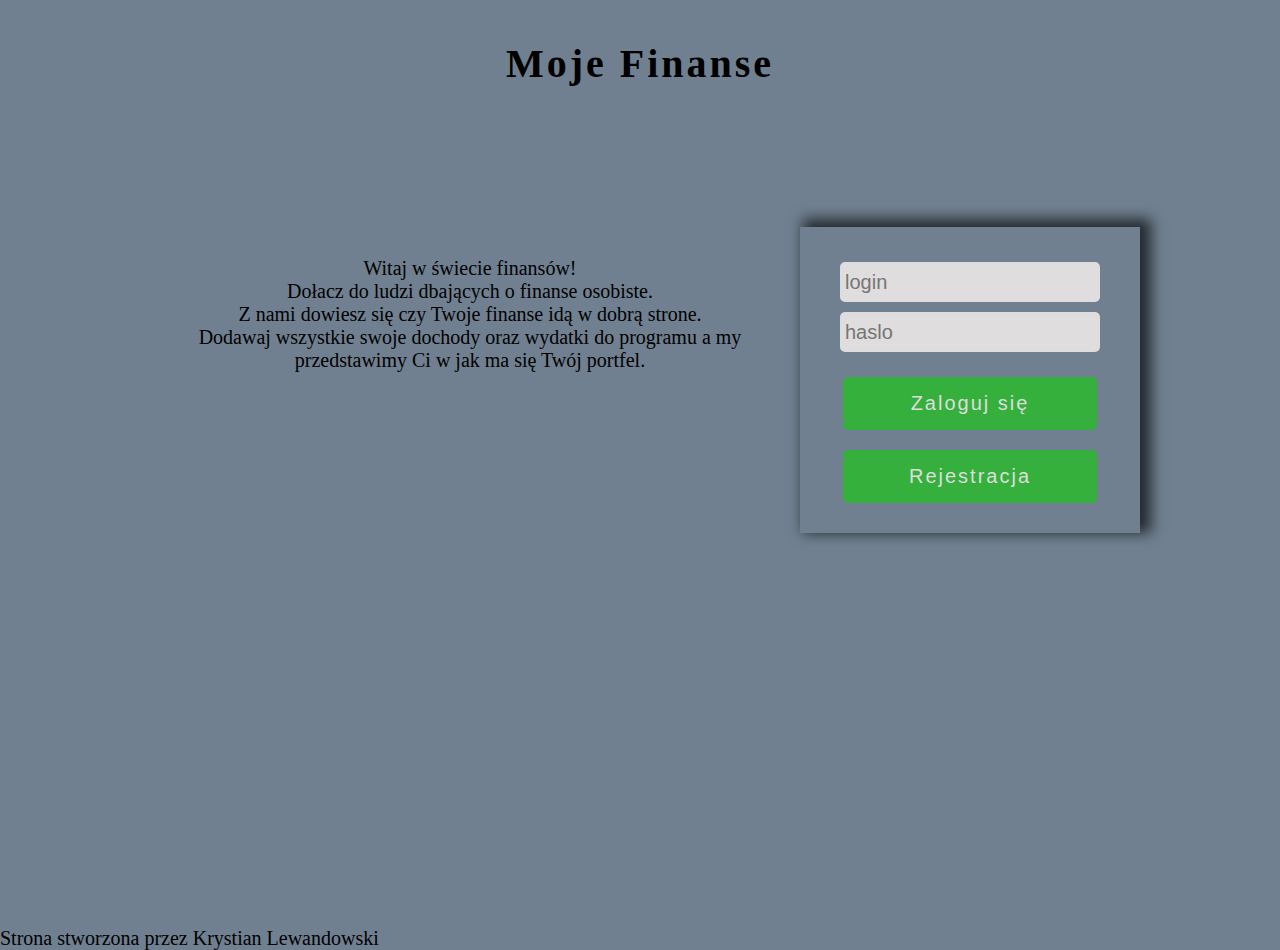
==== index.html @ 6cd0f463 "add logg layout" ====
<!DOCTYPE html>
<html lang="en">
<head>
    <meta charset="UTF-8">
    <meta name="viewport" content="width=device-width, initial-scale=1.0">
    <meta http-equiv="X-UA-Compatible" content="IE=7">
    <title>Moje Finanse</title>
    <link rel="stylesheet" href="css/style.css" type="text/css">
</head>
<body>
  <header>
      <div class = "logo">
            Moje Finanse
      </div>
  </header>
  <main>
      <div id = "content">
        Witaj w świecie finansów! <br/> 
        Dołacz do ludzi dbających o finanse osobiste. <br/>
        Z nami dowiesz się czy Twoje finanse idą w dobrą strone. <br/> 
        Dodawaj wszystkie swoje dochody oraz wydatki do programu a my przedstawimy Ci w jak ma się Twój portfel. <br/>
      </div>
      <div id ="logging">
        <from>
            
            <input type="text" placeholder="login" onfocus="this.placeholder=''" onblur="this.placeholder='login'">
            <input type="password" placeholder="haslo" onfocus="this.placeholder=''" onblur="this.placeholder='haslo'">
            <input type="submit" value="Zaloguj się">
            <input type="submit" value="Rejestracja">
        </from>
    
      <div style="clear:both"></div>
  </main>
  <footer>
      <div id="foot">
            Strona stworzona przez Krystian Lewandowski
      </div>
  </footer>
</body>
</html>
---- css/style.css ----
body 
{
    width: auto;
    background-color: slategrey;
    margin: 0px;
    font-size: 20px;
    background-image: url('img/tlo.png');

}
.logo
{
    font-size: 40px;
    font-weight: 700;
    letter-spacing: 3px;
    margin-left: auto;
    margin-right: auto;
    text-align: center;
    padding: 40px 0;

}
main
{
    width: 1000px;
    margin-left: auto;
    margin-right: auto;
    min-height: 700px;
    margin-top: 100px;
}
#content
{
    float: left;
    width: 600px;
    padding: 30px;
    text-align: center;
}
#logging
{
    float: left;
    padding: 30px;
    text-align: center;
    width: 280px;
    -webkit-box-shadow: 7px -4px 13px 4px rgba(0,0,0,0.68);
    -moz-box-shadow: 7px -4px 13px 4px rgba(0,0,0,0.68);
    box-shadow: 7px -4px 13px 4px rgba(0,0,0,0.68);
}
input[type=text],
input[type=password]
{
    margin-top: 5px;
    margin-bottom: 5px;
    padding: 3px;
    width: 250px;
    background-color: rgb(223, 221, 221);
    color: #666;
    border: 2px solid #ddd;
    border-radius: 5px;
    height: 30px;
    font-size: 20px;
    outline: none;
}
input[type=text]:focus,
input[type=password]:focus
{
    -webkit-box-shadow: 1px 1px 12px 3px rgba(0,0,0,0.75);
    -moz-box-shadow: 1px 1px 12px 3px rgba(0,0,0,0.75);
    box-shadow: 1px 1px 12px 3px rgba(0,0,0,0.75);
}
input[type=submit]
{
    margin-top: 20px;
    width: 254px;
    font-size: 20px;
    background-color: #36b03c;
    color: #ddd;
    padding: 15px 10px;
    border: none;
    border-radius: 5px;
    cursor: pointer;
    letter-spacing: 2px;
    outline: none;
}
input[type=submit]:hover
{
    background-color: #37b93d;
}
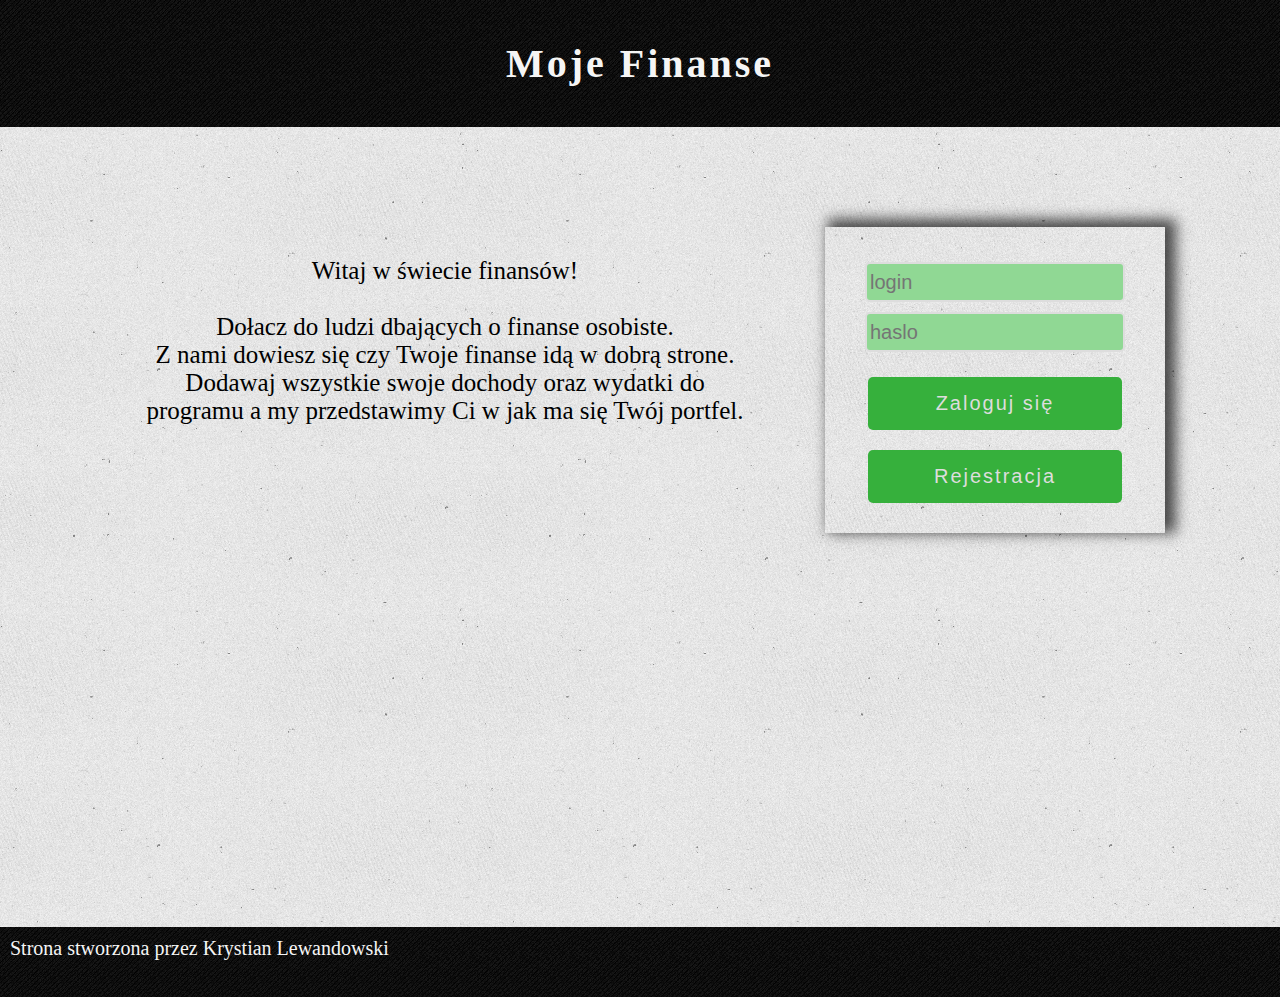
==== commit 3c3dee5e: "make first layout" ====
--- a/index.html
+++ b/index.html
@@ -5,8 +5,26 @@
     <meta name="viewport" content="width=device-width, initial-scale=1.0">
     <meta http-equiv="X-UA-Compatible" content="IE=7">
     <title>Moje Finanse</title>
-    <link rel="stylesheet" href="css/style.css" type="text/css">
+    <link rel="stylesheet" href="css/style.css">
+         <style>
+            body 
+            {
+                background-image: url('img/tlo.jpg');
+                margin: 0px;
+                font-size: 25px;
+
+            }
+            header
+            {
+                background-image: url('img/dark.png');
+            }
+            footer{
+                background-image: url('img/dark.png');
+            }
+        </style>
+
 </head>
+
 <body>
   <header>
       <div class = "logo">
@@ -14,22 +32,26 @@
       </div>
   </header>
   <main>
-      <div id = "content">
-        Witaj w świecie finansów! <br/> 
-        Dołacz do ludzi dbających o finanse osobiste. <br/>
-        Z nami dowiesz się czy Twoje finanse idą w dobrą strone. <br/> 
-        Dodawaj wszystkie swoje dochody oraz wydatki do programu a my przedstawimy Ci w jak ma się Twój portfel. <br/>
-      </div>
-      <div id ="logging">
-        <from>
-            
-            <input type="text" placeholder="login" onfocus="this.placeholder=''" onblur="this.placeholder='login'">
-            <input type="password" placeholder="haslo" onfocus="this.placeholder=''" onblur="this.placeholder='haslo'">
-            <input type="submit" value="Zaloguj się">
-            <input type="submit" value="Rejestracja">
-        </from>
-    
-      <div style="clear:both"></div>
+        <section>
+            <div id = "content">
+                Witaj w świecie finansów! <br/> <br/>
+                Dołacz do ludzi dbających o finanse osobiste. <br/>
+                Z nami dowiesz się czy Twoje finanse idą w dobrą strone. <br/> 
+                Dodawaj wszystkie swoje dochody oraz wydatki do programu a my przedstawimy Ci w jak ma się Twój portfel. <br/>
+            </div>
+        </section>
+        <section>
+            <div id ="logging">
+                <from>
+                    <input type="text" placeholder="login" onfocus="this.placeholder=''" onblur="this.placeholder='login'">
+                    <input type="password" placeholder="haslo" onfocus="this.placeholder=''" onblur="this.placeholder='haslo'">
+                    <input type="submit" value="Zaloguj się">
+                    <input type="submit" value="Rejestracja">
+                 </from>
+        
+            <div style="clear:both"></div>
+        </section>
+      
   </main>
   <footer>
       <div id="foot">
--- a/css/style.css
+++ b/css/style.css
@@ -1,14 +1,4 @@
-body 
-{
-    width: auto;
-    background-color: slategrey;
-    margin: 0px;
-    font-size: 20px;
-    background-image: url('img/tlo.png');
-
-}
-.logo
-{
+.logo{
     font-size: 40px;
     font-weight: 700;
     letter-spacing: 3px;
@@ -16,11 +6,11 @@
     margin-right: auto;
     text-align: center;
     padding: 40px 0;
-
+    color: whitesmoke;
 }
 main
 {
-    width: 1000px;
+    width: 1050px;
     margin-left: auto;
     margin-right: auto;
     min-height: 700px;
@@ -32,6 +22,7 @@
     width: 600px;
     padding: 30px;
     text-align: center;
+    margin-right: 50px;
 }
 #logging
 {
@@ -43,6 +34,13 @@
     -moz-box-shadow: 7px -4px 13px 4px rgba(0,0,0,0.68);
     box-shadow: 7px -4px 13px 4px rgba(0,0,0,0.68);
 }
+#foot
+{
+    padding: 10px 10px;
+    min-height: 50px;
+    color: whitesmoke;
+    font-size: 20px;
+}
 input[type=text],
 input[type=password]
 {
@@ -50,8 +48,8 @@
     margin-bottom: 5px;
     padding: 3px;
     width: 250px;
-    background-color: rgb(223, 221, 221);
-    color: #666;
+    background-color: #90d894;
+    color: rgb(95, 95, 95);
     border: 2px solid #ddd;
     border-radius: 5px;
     height: 30px;
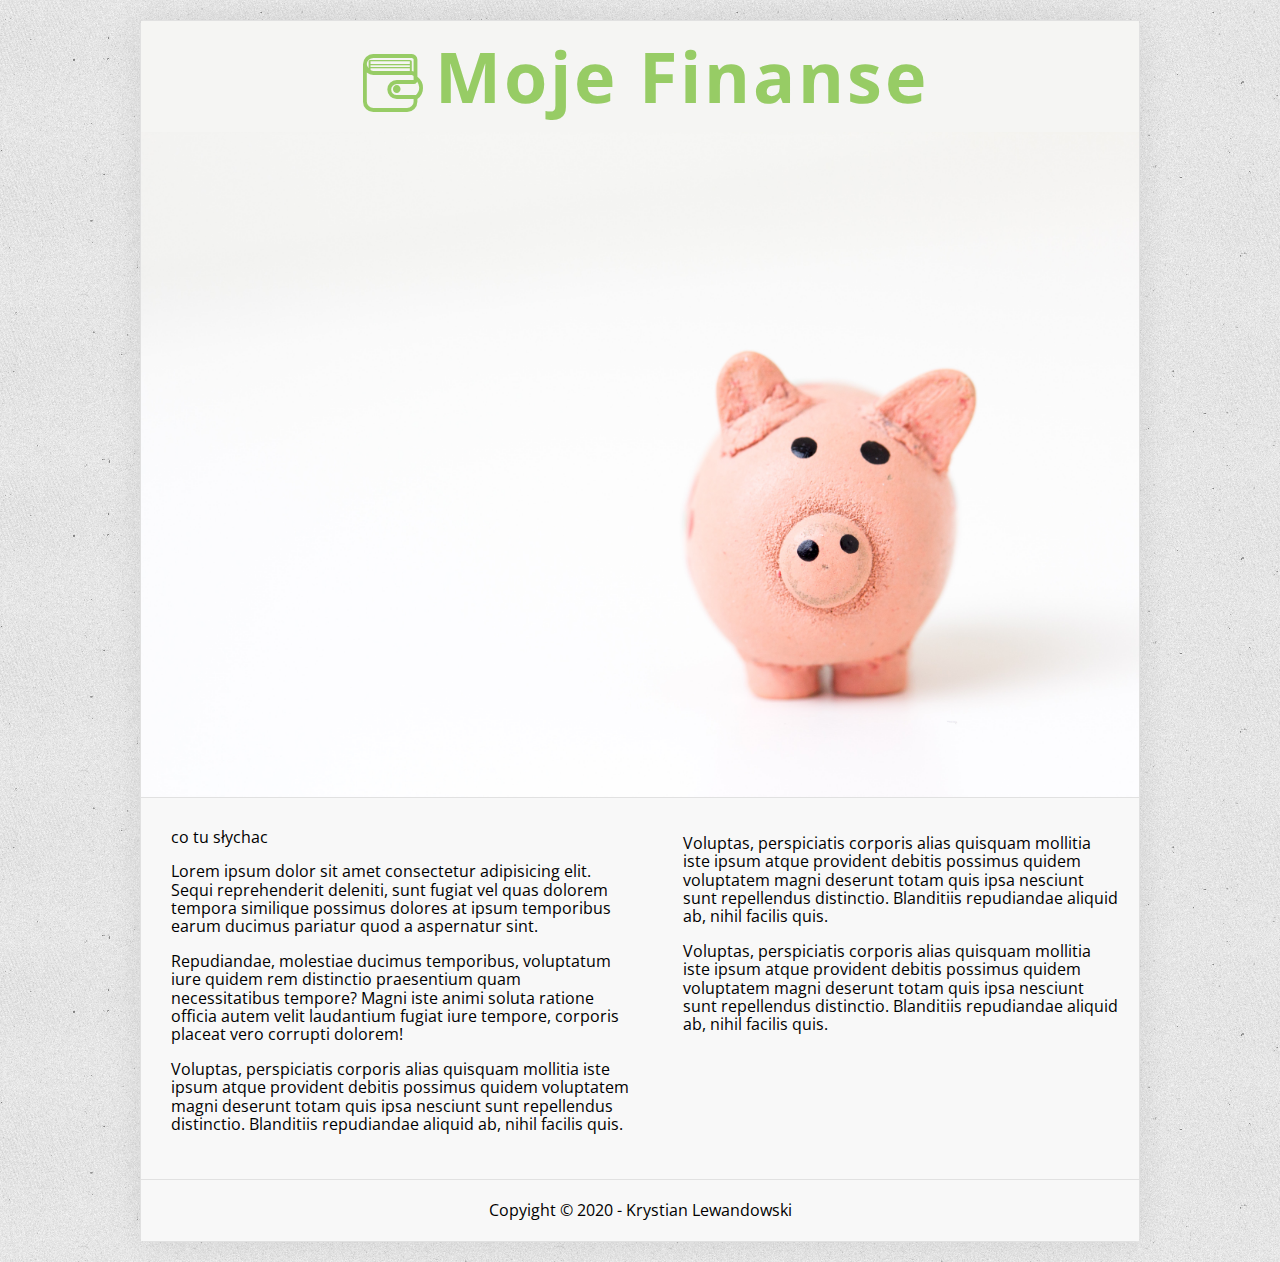
==== commit 38e2ba97: "make layout" ====
--- a/index.html
+++ b/index.html
@@ -3,60 +3,62 @@
 <head>
     <meta charset="UTF-8">
     <meta name="viewport" content="width=device-width, initial-scale=1.0">
-    <meta http-equiv="X-UA-Compatible" content="IE=7">
     <title>Moje Finanse</title>
+    <!-- Styles -->
+    <link rel="stylesheet" href="css/normalize.css">
     <link rel="stylesheet" href="css/style.css">
-         <style>
-            body 
-            {
-                background-image: url('img/tlo.jpg');
-                margin: 0px;
-                font-size: 25px;
+    <link rel="stylesheet" href="css/fontello.css">
+    <!--Fonts-->
+    <link href="https://fonts.googleapis.com/css2?family=Open+Sans:ital,wght@0,400;0,700;1,400;1,700&display=swap" rel="stylesheet">
+    <style>
+        body
+        {
+            background-image: url(img/tlo.jpg);
+        }
+        header{
+            background-color: rgb(245, 245, 243);
+        }
+        
+    </style>
+</head>
+<body>
+    <div class="container">
+        <header>
+            <section class="brand">
+                <a href="index.html"><div class="logo_fontello_wallet"> <i class="icon-wallet"></i></div></a>
+                <a href="index.html"><div class="logo_name">Moje Finanse</div></a>
+            </section>
+        </header>
+        <section class="slider">
+            <img src="img/pig.jpg" alt="swinka"/>
+        </section>
+        <main>
+            <article>
+               
+                co tu słychac
+                <p>Lorem ipsum dolor sit amet consectetur adipisicing elit. Sequi reprehenderit deleniti, 
+                    sunt fugiat vel quas dolorem tempora similique possimus dolores at ipsum temporibus 
+                    earum ducimus pariatur quod a aspernatur sint.</p>
+                <p>Repudiandae, molestiae ducimus temporibus, voluptatum iure quidem rem distinctio praesentium 
+                    quam necessitatibus tempore? Magni iste animi soluta ratione officia autem velit laudantium 
+                    fugiat iure tempore, corporis placeat vero corrupti dolorem!</p>
+                <p>Voluptas, perspiciatis corporis alias quisquam mollitia iste ipsum atque provident 
+                    debitis possimus quidem voluptatem magni deserunt totam quis ipsa nesciunt sunt repellendus 
+                    distinctio. Blanditiis repudiandae aliquid ab, nihil facilis quis.</p>
+            </article>
+            <aside>
+                <section class="logg_panel"><p>Voluptas, perspiciatis corporis alias quisquam mollitia iste ipsum atque provident 
+                    debitis possimus quidem voluptatem magni deserunt totam quis ipsa nesciunt sunt repellendus 
+                    distinctio. Blanditiis repudiandae aliquid ab, nihil facilis quis.</p></section>
+                <section class="register_panel"><p>Voluptas, perspiciatis corporis alias quisquam mollitia iste ipsum atque provident 
+                    debitis possimus quidem voluptatem magni deserunt totam quis ipsa nesciunt sunt repellendus 
+                    distinctio. Blanditiis repudiandae aliquid ab, nihil facilis quis.</p></section>
+            </aside>
+        </main>
 
-            }
-            header
-            {
-                background-image: url('img/dark.png');
-            }
-            footer{
-                background-image: url('img/dark.png');
-            }
-        </style>
-
-</head>
-
-<body>
-  <header>
-      <div class = "logo">
-            Moje Finanse
-      </div>
-  </header>
-  <main>
-        <section>
-            <div id = "content">
-                Witaj w świecie finansów! <br/> <br/>
-                Dołacz do ludzi dbających o finanse osobiste. <br/>
-                Z nami dowiesz się czy Twoje finanse idą w dobrą strone. <br/> 
-                Dodawaj wszystkie swoje dochody oraz wydatki do programu a my przedstawimy Ci w jak ma się Twój portfel. <br/>
-            </div>
-        </section>
-        <section>
-            <div id ="logging">
-                <from>
-                    <input type="text" placeholder="login" onfocus="this.placeholder=''" onblur="this.placeholder='login'">
-                    <input type="password" placeholder="haslo" onfocus="this.placeholder=''" onblur="this.placeholder='haslo'">
-                    <input type="submit" value="Zaloguj się">
-                    <input type="submit" value="Rejestracja">
-                 </from>
-        
-            <div style="clear:both"></div>
-        </section>
-      
-  </main>
-  <footer>
-      <div id="foot">
-            Strona stworzona przez Krystian Lewandowski
-      </div>
-  </footer>
+        <footer>
+            <p>Copyight &copy; 2020 - Krystian Lewandowski</p> 
+        </footer>
+    </div>  
 </body>
 </html>--- a/css/style.css
+++ b/css/style.css
@@ -1,83 +1,83 @@
-.logo{
-    font-size: 40px;
+*, *:before, *:after{
+    box-sizing: border-box;
+}
+body{
+    margin: 0;
+    font-size: 16px;
+    font-family: 'Open Sans', sans-serif;
+    
+}
+a:link{
+    text-decoration: none;
+}
+img {
+    max-width: 100%;
+    height: auto;
+}
+
+/* Container */
+.container{
+    max-width: 1000px;
+    margin-left: auto;
+    margin-right: auto;
+    margin-top: 20px;
+    margin-bottom: 20px;
+    border: 1px solid #e1e1e1;
+    border-radius: 5px;
+    box-shadow: 0 0 35px #00000015;
+    background-color: #f8f8f8;
+}
+/* Header */
+header{
+    display: flex;
+    align-items: center;
+    padding: 15px;
+    justify-content: space-between;
+}
+.brand a, 
+.brand img{
+    display: block;
+}
+
+.brand{
+    display: flex;
+    align-items: center;
+    font-size: 70px;
+    margin-right: auto;
+    margin-left: auto;
     font-weight: 700;
     letter-spacing: 3px;
-    margin-left: auto;
-    margin-right: auto;
+}
+.logo_fontello_wallet{
+    color: rgb(151, 204, 101)
+}
+.logo_name{
+    color: rgb(151, 204, 101)
+}
+/* Main */
+.slider img {
+    display: block;
+}
+main {
+    display: flex;
+    justify-content: space-between;
+    border-top: solid 1px #e1e1e1;
+}
+
+/* Article */
+article {
+    padding: 30px;
+}
+
+/* Aside */
+aside {
+    padding: 20px;
+}
+/* Footer */
+footer {
+    background-color: #f8f8f8;
+    border-top: solid 1px #e1e1e1;
     text-align: center;
-    padding: 40px 0;
-    color: whitesmoke;
-}
-main
-{
-    width: 1050px;
-    margin-left: auto;
-    margin-right: auto;
-    min-height: 700px;
-    margin-top: 100px;
-}
-#content
-{
-    float: left;
-    width: 600px;
-    padding: 30px;
-    text-align: center;
-    margin-right: 50px;
-}
-#logging
-{
-    float: left;
-    padding: 30px;
-    text-align: center;
-    width: 280px;
-    -webkit-box-shadow: 7px -4px 13px 4px rgba(0,0,0,0.68);
-    -moz-box-shadow: 7px -4px 13px 4px rgba(0,0,0,0.68);
-    box-shadow: 7px -4px 13px 4px rgba(0,0,0,0.68);
-}
-#foot
-{
-    padding: 10px 10px;
-    min-height: 50px;
-    color: whitesmoke;
-    font-size: 20px;
-}
-input[type=text],
-input[type=password]
-{
-    margin-top: 5px;
-    margin-bottom: 5px;
-    padding: 3px;
-    width: 250px;
-    background-color: #90d894;
-    color: rgb(95, 95, 95);
-    border: 2px solid #ddd;
-    border-radius: 5px;
-    height: 30px;
-    font-size: 20px;
-    outline: none;
-}
-input[type=text]:focus,
-input[type=password]:focus
-{
-    -webkit-box-shadow: 1px 1px 12px 3px rgba(0,0,0,0.75);
-    -moz-box-shadow: 1px 1px 12px 3px rgba(0,0,0,0.75);
-    box-shadow: 1px 1px 12px 3px rgba(0,0,0,0.75);
-}
-input[type=submit]
-{
-    margin-top: 20px;
-    width: 254px;
-    font-size: 20px;
-    background-color: #36b03c;
-    color: #ddd;
-    padding: 15px 10px;
-    border: none;
-    border-radius: 5px;
-    cursor: pointer;
-    letter-spacing: 2px;
-    outline: none;
-}
-input[type=submit]:hover
-{
-    background-color: #37b93d;
+    padding: 5px 10px;
+    margin: 0;
 }--- a/css/fontello.css
+++ b/css/fontello.css
@@ -0,0 +1,58 @@
+@font-face {
+  font-family: 'fontello';
+  src: url('../font/fontello.eot?62167912');
+  src: url('../font/fontello.eot?62167912#iefix') format('embedded-opentype'),
+       url('../font/fontello.woff2?62167912') format('woff2'),
+       url('../font/fontello.woff?62167912') format('woff'),
+       url('../font/fontello.ttf?62167912') format('truetype'),
+       url('../font/fontello.svg?62167912#fontello') format('svg');
+  font-weight: normal;
+  font-style: normal;
+}
+/* Chrome hack: SVG is rendered more smooth in Windozze. 100% magic, uncomment if you need it. */
+/* Note, that will break hinting! In other OS-es font will be not as sharp as it could be */
+/*
+@media screen and (-webkit-min-device-pixel-ratio:0) {
+  @font-face {
+    font-family: 'fontello';
+    src: url('../font/fontello.svg?62167912#fontello') format('svg');
+  }
+}
+*/
+ 
+ [class^="icon-"]:before, [class*=" icon-"]:before {
+  font-family: "fontello";
+  font-style: normal;
+  font-weight: normal;
+  speak: none;
+ 
+  display: inline-block;
+  text-decoration: inherit;
+  width: 1em;
+  margin-right: .2em;
+  text-align: center;
+  /* opacity: .8; */
+ 
+  /* For safety - reset parent styles, that can break glyph codes*/
+  font-variant: normal;
+  text-transform: none;
+ 
+  /* fix buttons height, for twitter bootstrap */
+  line-height: 1em;
+ 
+  /* Animation center compensation - margins should be symmetric */
+  /* remove if not needed */
+  margin-left: .2em;
+ 
+  /* you can be more comfortable with increased icons size */
+  /* font-size: 120%; */
+ 
+  /* Font smoothing. That was taken from TWBS */
+  -webkit-font-smoothing: antialiased;
+  -moz-osx-font-smoothing: grayscale;
+ 
+  /* Uncomment for 3D effect */
+  /* text-shadow: 1px 1px 1px rgba(127, 127, 127, 0.3); */
+}
+ 
+.icon-wallet:before { content: '\e800'; font-size: 60px;} /* '' */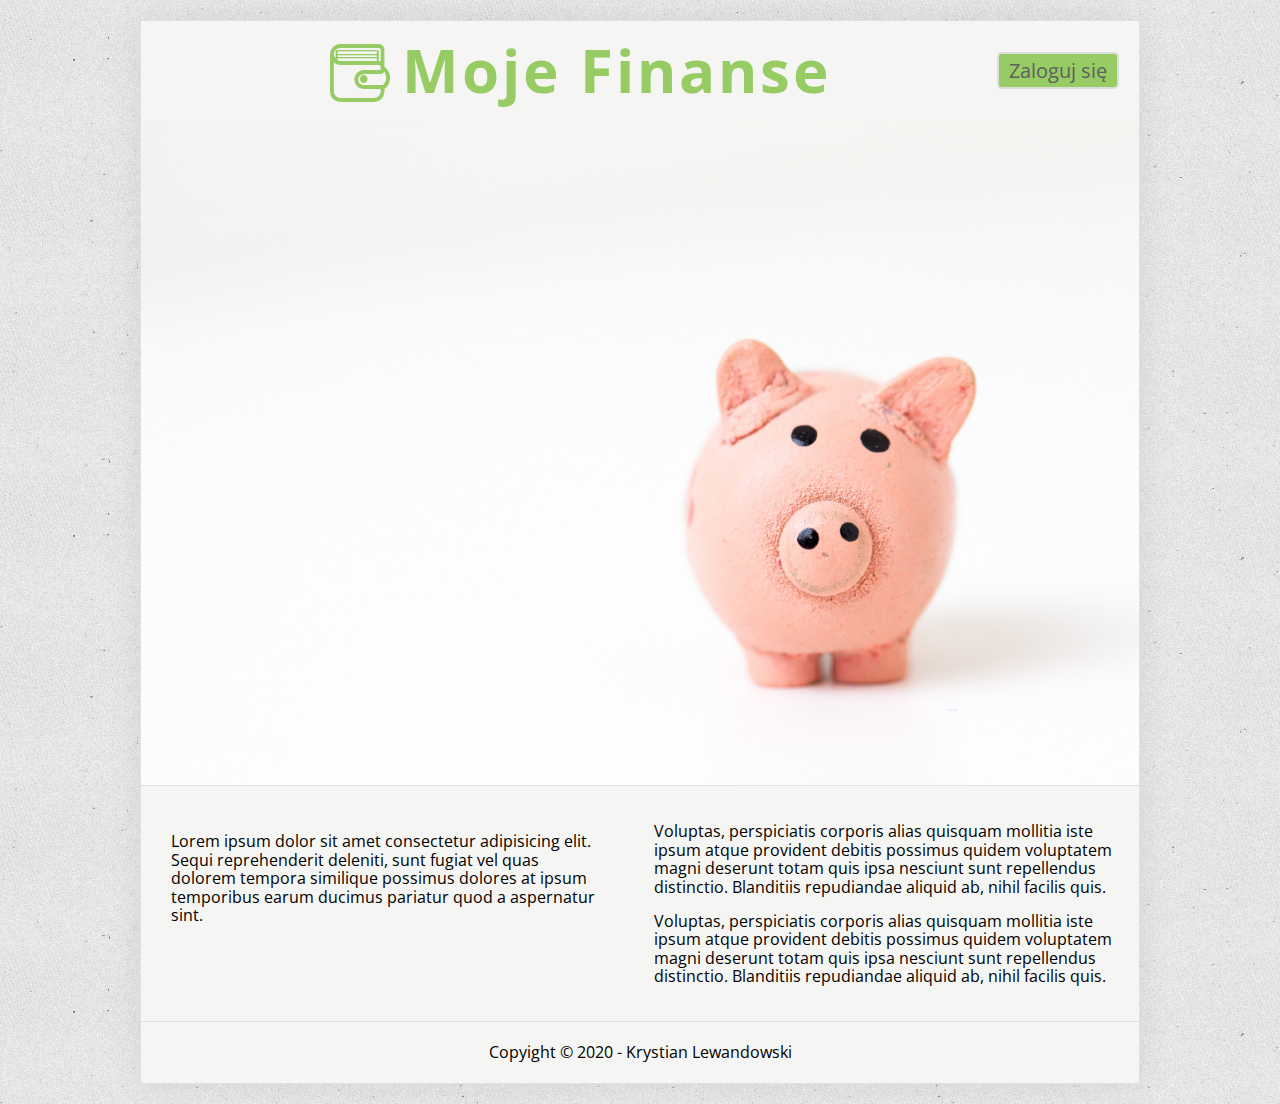
==== commit 6114d3e5: "add new pages" ====
--- a/index.html
+++ b/index.html
@@ -1,5 +1,5 @@
 <!DOCTYPE html>
-<html lang="en">
+<html lang="pl">
 <head>
     <meta charset="UTF-8">
     <meta name="viewport" content="width=device-width, initial-scale=1.0">
@@ -18,6 +18,9 @@
         header{
             background-color: rgb(245, 245, 243);
         }
+        main{
+            background-color: rgb(245, 245, 243);
+        }
         
     </style>
 </head>
@@ -28,23 +31,18 @@
                 <a href="index.html"><div class="logo_fontello_wallet"> <i class="icon-wallet"></i></div></a>
                 <a href="index.html"><div class="logo_name">Moje Finanse</div></a>
             </section>
+            <section class="log">
+                <a href="log.html"><div class ="button_log">Zaloguj się</div></a>
+            </section>
         </header>
         <section class="slider">
             <img src="img/pig.jpg" alt="swinka"/>
         </section>
         <main>
             <article>
-               
-                co tu słychac
                 <p>Lorem ipsum dolor sit amet consectetur adipisicing elit. Sequi reprehenderit deleniti, 
                     sunt fugiat vel quas dolorem tempora similique possimus dolores at ipsum temporibus 
                     earum ducimus pariatur quod a aspernatur sint.</p>
-                <p>Repudiandae, molestiae ducimus temporibus, voluptatum iure quidem rem distinctio praesentium 
-                    quam necessitatibus tempore? Magni iste animi soluta ratione officia autem velit laudantium 
-                    fugiat iure tempore, corporis placeat vero corrupti dolorem!</p>
-                <p>Voluptas, perspiciatis corporis alias quisquam mollitia iste ipsum atque provident 
-                    debitis possimus quidem voluptatem magni deserunt totam quis ipsa nesciunt sunt repellendus 
-                    distinctio. Blanditiis repudiandae aliquid ab, nihil facilis quis.</p>
             </article>
             <aside>
                 <section class="logg_panel"><p>Voluptas, perspiciatis corporis alias quisquam mollitia iste ipsum atque provident 
--- a/css/style.css
+++ b/css/style.css
@@ -5,7 +5,7 @@
     margin: 0;
     font-size: 16px;
     font-family: 'Open Sans', sans-serif;
-    
+    padding: 20px;
 }
 a:link{
     text-decoration: none;
@@ -18,10 +18,7 @@
 /* Container */
 .container{
     max-width: 1000px;
-    margin-left: auto;
-    margin-right: auto;
-    margin-top: 20px;
-    margin-bottom: 20px;
+    margin: 0 auto;
     border: 1px solid #e1e1e1;
     border-radius: 5px;
     box-shadow: 0 0 35px #00000015;
@@ -38,16 +35,45 @@
 .brand img{
     display: block;
 }
-
 .brand{
     display: flex;
-    align-items: center;
-    font-size: 70px;
+    align-items: left;
+    font-size: 60px;
     margin-right: auto;
     margin-left: auto;
     font-weight: 700;
     letter-spacing: 3px;
-}
+    justify-content: space-between;
+}
+.log {
+    display: flex;
+    font-size: 20px;
+    justify-content: right;
+    padding: 5px;
+}
+.button_log
+{
+    display: block;
+    padding: 3px;
+    background-color:  rgb(151, 204, 101);
+    color: rgb(95, 95, 95);
+    border: 2px solid #ddd;
+    border-radius: 5px;
+    outline: none;
+    padding: 5px 10px;
+    cursor: pointer;
+}
+.button_log:focus
+{
+    -webkit-box-shadow: 1px 1px 12px 3px rgba(0,0,0,0.75);
+    -moz-box-shadow: 1px 1px 12px 3px rgba(0,0,0,0.75);
+    box-shadow: 1px 1px 12px 3px rgba(0,0,0,0.75);
+}
+.button_log:hover
+{
+    background-color: rgb(151, 204, 101);
+}
+
 .logo_fontello_wallet{
     color: rgb(151, 204, 101)
 }
@@ -62,11 +88,90 @@
     display: flex;
     justify-content: space-between;
     border-top: solid 1px #e1e1e1;
+    background-color: rgb(245, 245, 243);
 }
 
 /* Article */
 article {
     padding: 30px;
+    margin-left: auto;
+    margin-right: auto;
+    display: flex;
+}
+.logging {
+    border-radius: 30px;
+    margin: 100px auto;
+    padding: 30px;
+    text-align: center;
+    width: 400px;
+    border-right: solid 1px #e1e1e1;
+    border-top: solid 1px #e1e1e1;
+    border-bottom: solid 1px #e1e1e1;
+}
+.register {
+    border-radius: 30px;
+    border: solid 1px #e1e1e1;
+    margin: 100px auto;
+    padding: 30px;
+    text-align: center;
+    width: 400px;
+    
+}
+input[type=text],
+input[type=password],
+input[type=email]
+{
+    margin-top: 5px;
+    margin-bottom: 5px;
+    padding: 3px;
+    width: 250px;
+    background-color: rgb(151, 204, 101);
+    color: rgb(95, 95, 95);
+    border: 2px solid #ddd;
+    border-radius: 5px;
+    height: 40px;
+    font-size: 20px;
+    outline: none;
+}
+input[type=text]:focus,
+input[type=password]:focus
+{
+    -webkit-box-shadow: 1px 1px 12px 3px rgba(0,0,0,0.75);
+    -moz-box-shadow: 1px 1px 12px 3px rgba(0,0,0,0.75);
+    box-shadow: 1px 1px 12px 3px rgba(0,0,0,0.75);
+}
+input[type=submit]
+{
+    margin-top: 20px;
+    width: 254px;
+    font-size: 20px;
+    background-color: rgb(119, 161, 79);
+    color: #f1f1f1f1;
+    font-weight: 600;
+    padding: 15px 10px;
+    border: none;
+    border-radius: 5px;
+    cursor: pointer;
+    letter-spacing: 1px;
+    outline: none;
+}
+input[type=submit]:hover
+{
+    background-color: rgb(151, 204, 101);
+}
+.main_page {
+    display: flex;
+    justify-content: space-between;
+    padding: 50px;
+    display: flex;
+}
+.menu_bar
+{
+    width: 300px;
+}
+.action {
+    float: left;
+    padding: 20px; 
 }
 
 /* Aside */
@@ -75,9 +180,26 @@
 }
 /* Footer */
 footer {
-    background-color: #f8f8f8;
+    background-color: rgb(245, 245, 243);
     border-top: solid 1px #e1e1e1;
     text-align: center;
     padding: 5px 10px;
     margin: 0;
+}
+
+@media (max-width: 375px)
+{
+    
+    header
+    {
+        flex-direction: column;
+    }
+    .brand {
+        font-size: 40px;
+        margin-right: auto;
+        margin-left: auto;
+    }
+    main{
+        flex-direction: column;
+    }
 }--- a/css/fontello.css
+++ b/css/fontello.css
@@ -55,4 +55,8 @@
   /* text-shadow: 1px 1px 1px rgba(127, 127, 127, 0.3); */
 }
  
-.icon-wallet:before { content: '\e800'; font-size: 60px;} /* '' */+.icon-wallet:before { content: '\e800'; font-size: 60px;} /* '' */
+@media (max-width: 375px)
+{
+  .icon-wallet:before { content: '\e800'; font-size: 40px;} /* '' */
+}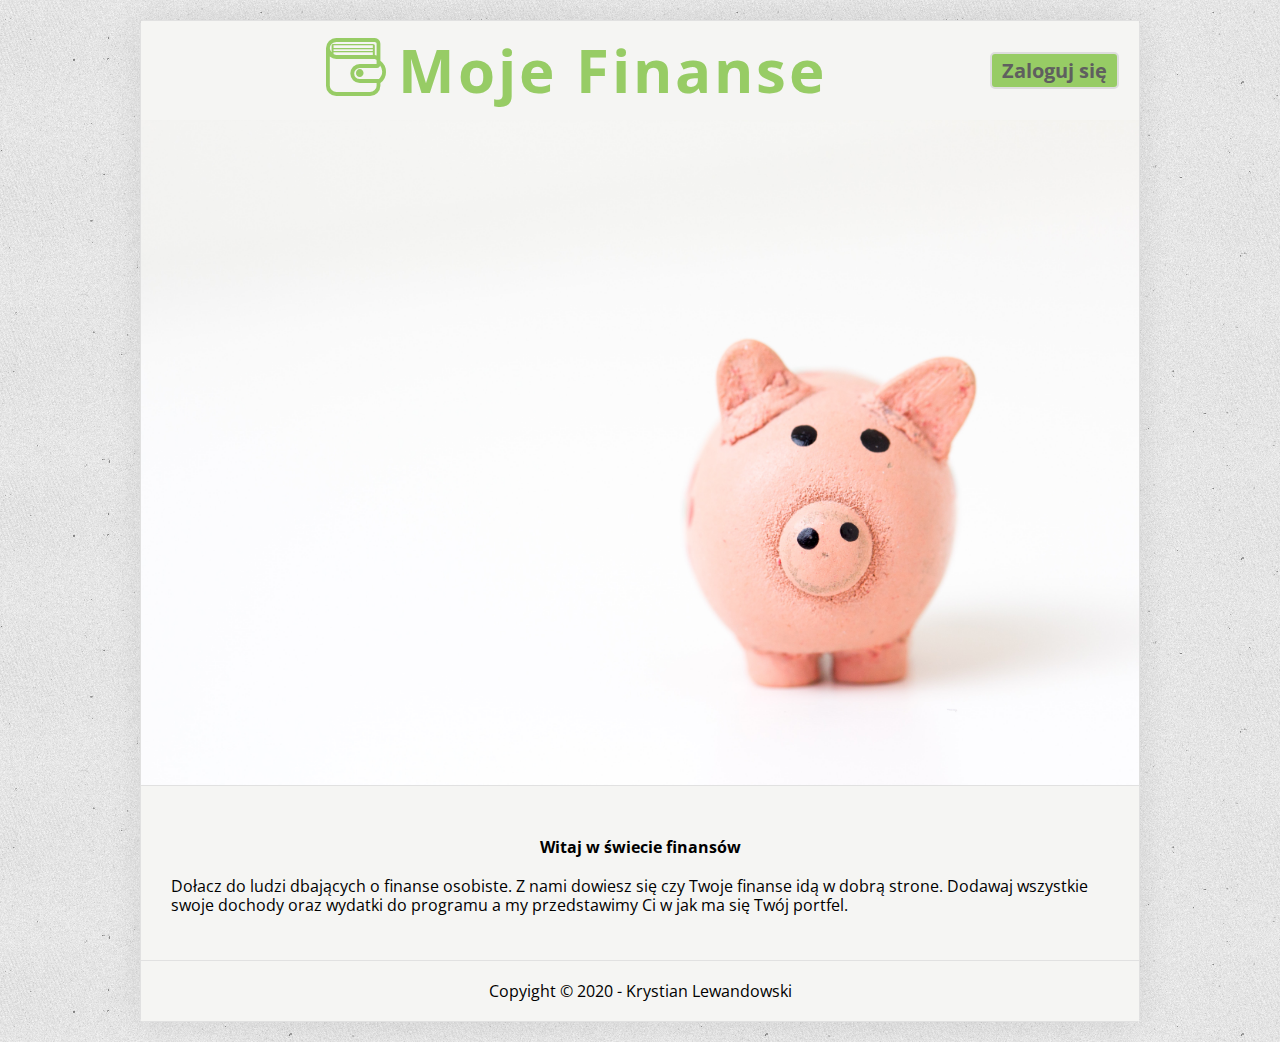
==== commit 19e92ecb: "refaktor" ====
--- a/index.html
+++ b/index.html
@@ -11,17 +11,12 @@
     <!--Fonts-->
     <link href="https://fonts.googleapis.com/css2?family=Open+Sans:ital,wght@0,400;0,700;1,400;1,700&display=swap" rel="stylesheet">
     <style>
-        body
-        {
+        body {
             background-image: url(img/tlo.jpg);
         }
-        header{
+        header {
             background-color: rgb(245, 245, 243);
         }
-        main{
-            background-color: rgb(245, 245, 243);
-        }
-        
     </style>
 </head>
 <body>
@@ -29,29 +24,22 @@
         <header>
             <section class="brand">
                 <a href="index.html"><div class="logo_fontello_wallet"> <i class="icon-wallet"></i></div></a>
-                <a href="index.html"><div class="logo_name">Moje Finanse</div></a>
+                <a href="index.html"><div class="logo_name"><h2>Moje Finanse</h2></div></a>
             </section>
             <section class="log">
-                <a href="log.html"><div class ="button_log">Zaloguj się</div></a>
+                <a href="log.html"><div class ="button_log"><h4>Zaloguj się</h4></div></a>
             </section>
         </header>
-        <section class="slider">
+        <div class="slider">
             <img src="img/pig.jpg" alt="swinka"/>
-        </section>
+        </div>
         <main>
-            <article>
-                <p>Lorem ipsum dolor sit amet consectetur adipisicing elit. Sequi reprehenderit deleniti, 
-                    sunt fugiat vel quas dolorem tempora similique possimus dolores at ipsum temporibus 
-                    earum ducimus pariatur quod a aspernatur sint.</p>
-            </article>
-            <aside>
-                <section class="logg_panel"><p>Voluptas, perspiciatis corporis alias quisquam mollitia iste ipsum atque provident 
-                    debitis possimus quidem voluptatem magni deserunt totam quis ipsa nesciunt sunt repellendus 
-                    distinctio. Blanditiis repudiandae aliquid ab, nihil facilis quis.</p></section>
-                <section class="register_panel"><p>Voluptas, perspiciatis corporis alias quisquam mollitia iste ipsum atque provident 
-                    debitis possimus quidem voluptatem magni deserunt totam quis ipsa nesciunt sunt repellendus 
-                    distinctio. Blanditiis repudiandae aliquid ab, nihil facilis quis.</p></section>
-            </aside>
+            <section class="hello">
+                <h4>Witaj w świecie finansów</h4>
+                <p>Dołacz do ludzi dbających o finanse osobiste. 
+                Z nami dowiesz się czy Twoje finanse idą w dobrą strone. 
+                Dodawaj wszystkie swoje dochody oraz wydatki do programu a my przedstawimy Ci w jak ma się Twój portfel.</p>
+            </section>    
         </main>
 
         <footer>
--- a/css/style.css
+++ b/css/style.css
@@ -35,10 +35,17 @@
 .brand img{
     display: block;
 }
+.log h4 {
+    margin: 0;
+    padding: 0;
+}
+.brand h2 {
+    margin: 0;
+    padding: 0;
+    font-size: 60px;
+}
 .brand{
     display: flex;
-    align-items: left;
-    font-size: 60px;
     margin-right: auto;
     margin-left: auto;
     font-weight: 700;
@@ -80,43 +87,7 @@
 .logo_name{
     color: rgb(151, 204, 101)
 }
-/* Main */
-.slider img {
-    display: block;
-}
-main {
-    display: flex;
-    justify-content: space-between;
-    border-top: solid 1px #e1e1e1;
-    background-color: rgb(245, 245, 243);
-}
-
-/* Article */
-article {
-    padding: 30px;
-    margin-left: auto;
-    margin-right: auto;
-    display: flex;
-}
-.logging {
-    border-radius: 30px;
-    margin: 100px auto;
-    padding: 30px;
-    text-align: center;
-    width: 400px;
-    border-right: solid 1px #e1e1e1;
-    border-top: solid 1px #e1e1e1;
-    border-bottom: solid 1px #e1e1e1;
-}
-.register {
-    border-radius: 30px;
-    border: solid 1px #e1e1e1;
-    margin: 100px auto;
-    padding: 30px;
-    text-align: center;
-    width: 400px;
-    
-}
+
 input[type=text],
 input[type=password],
 input[type=email]
@@ -173,11 +144,69 @@
     float: left;
     padding: 20px; 
 }
-
-/* Aside */
-aside {
-    padding: 20px;
-}
+/* Main */
+.slider img {
+    display: block;
+}
+main {
+    justify-content: space-between;
+    display: flex;
+    border-top: solid 1px #e1e1e1;
+    background-color: rgb(245, 245, 243);
+}
+
+
+
+.logging {
+    justify-content: space-between;
+    display: flex;
+    border-radius: 30px;
+    margin: 100px auto;
+    padding: 30px;
+    text-align: center;
+    width: 400px;
+    border-right: solid 1px #e1e1e1;
+    border-top: solid 1px #e1e1e1;
+    border-bottom: solid 1px #e1e1e1;
+}
+.register {
+    justify-content: space-between;
+    display: flex;
+    border-radius: 30px;
+    border: solid 1px #e1e1e1;
+    margin: 100px auto;
+    padding: 30px;
+    text-align: center;
+    width: 400px;
+}
+
+/* Article */
+article {
+    justify-content: space-between;
+    display: flex;
+    padding: 30px;
+    margin-left: auto;
+    margin-right: auto;
+}
+
+.logging
+{
+    justify-content: space-between;
+    display: flex;
+    padding: 30px;
+    margin-left: auto;
+    margin-right: auto;
+}
+.hello
+{
+    padding: 30px;
+    margin-left: auto;
+    margin-right: auto;
+}
+.hello h4 {
+    text-align: center;
+}
+
 /* Footer */
 footer {
     background-color: rgb(245, 245, 243);
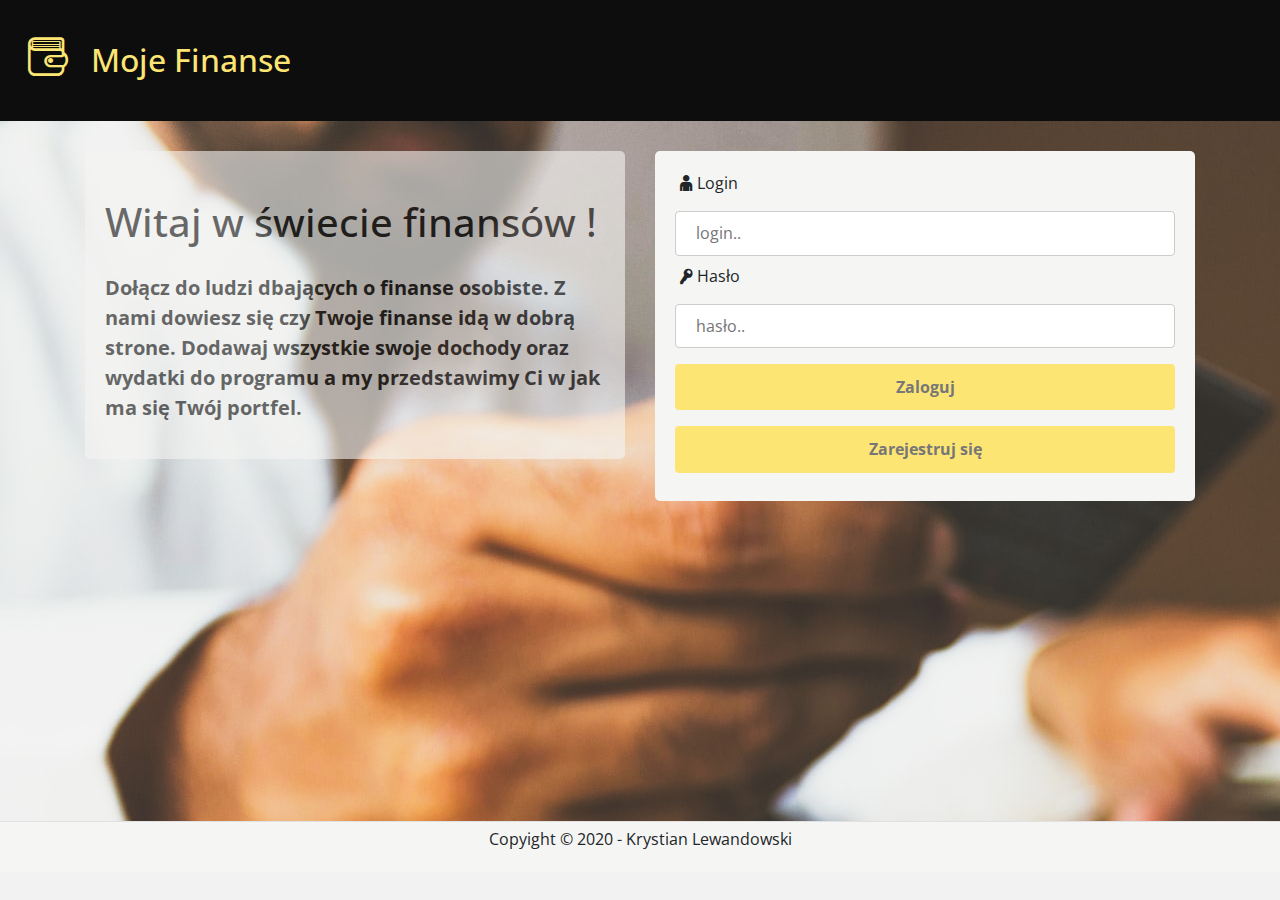
==== commit 2f58c24c: "make new layout" ====
--- a/index.html
+++ b/index.html
@@ -2,49 +2,74 @@
 <html lang="pl">
 <head>
     <meta charset="UTF-8">
-    <meta name="viewport" content="width=device-width, initial-scale=1.0">
+    <meta name="viewport" content="width=device-width, initial-scale=1, shrink-to-fit=no">
+
     <title>Moje Finanse</title>
     <!-- Styles -->
+    <link rel="stylesheet" href="css/bootstrap.min.css">
+    <link rel="stylesheet" href="https://stackpath.bootstrapcdn.com/bootstrap/4.4.1/css/bootstrap.min.css" integrity="sha384-Vkoo8x4CGsO3+Hhxv8T/Q5PaXtkKtu6ug5TOeNV6gBiFeWPGFN9MuhOf23Q9Ifjh" crossorigin="anonymous">
     <link rel="stylesheet" href="css/normalize.css">
-    <link rel="stylesheet" href="css/style.css">
     <link rel="stylesheet" href="css/fontello.css">
+    <link rel="stylesheet" href="style.css">
     <!--Fonts-->
     <link href="https://fonts.googleapis.com/css2?family=Open+Sans:ital,wght@0,400;0,700;1,400;1,700&display=swap" rel="stylesheet">
-    <style>
-        body {
-            background-image: url(img/tlo.jpg);
-        }
-        header {
-            background-color: rgb(245, 245, 243);
-        }
-    </style>
+
 </head>
 <body>
-    <div class="container">
-        <header>
-            <section class="brand">
-                <a href="index.html"><div class="logo_fontello_wallet"> <i class="icon-wallet"></i></div></a>
-                <a href="index.html"><div class="logo_name"><h2>Moje Finanse</h2></div></a>
-            </section>
-            <section class="log">
-                <a href="log.html"><div class ="button_log"><h4>Zaloguj się</h4></div></a>
-            </section>
-        </header>
-        <div class="slider">
-            <img src="img/pig.jpg" alt="swinka"/>
-        </div>
-        <main>
-            <section class="hello">
-                <h4>Witaj w świecie finansów</h4>
-                <p>Dołacz do ludzi dbających o finanse osobiste. 
-                Z nami dowiesz się czy Twoje finanse idą w dobrą strone. 
-                Dodawaj wszystkie swoje dochody oraz wydatki do programu a my przedstawimy Ci w jak ma się Twój portfel.</p>
-            </section>    
-        </main>
+    <header>
+        <div class="container-fluid">
+                <div class="row">
+                    <div class="brand">
+                        <div class="col-2 col-md-2">
+                            <i class="icon-wallet"></i> 
+                        </div>
+                        <div class="col">
+                            <h1>Moje Finanse</h1>
+                        </div>
+                    </div>
+                    
+                </div>
+       </div>
+    </header>
+    <main>
+        <section class="wrapper">
+            <div class="container">
+                <div class="row">
+                    <div class="col-sm-6">
+                        <section class="hello_panel"> 
+                            <span>
+                                <div class="discripton">
+                                    <h1>Witaj w świecie finansów !</h1>
+                                    <p>Dołącz do ludzi dbających o finanse osobiste. Z nami dowiesz się czy Twoje finanse idą w dobrą strone. Dodawaj wszystkie swoje dochody oraz wydatki do programu a my przedstawimy Ci w jak ma się Twój portfel.</p> 
+                                </div>
+                            </span>
+                        </section>
+                    </div>
+                    <div class="col">
+                        <div class = "log_panel">
+                            <form action="/action_page.php">
+                                <label for="fname"> <div class="icon-adult"></div> Login</label>
+                                <input type="text" id="fname" name="login" placeholder="login..">
+                            
+                                <label for="lname"> <div class ="icon-key"></div> Hasło</label>
+                                <input type="password" id="lname" name="haslo" placeholder="hasło..">
+                            
+                                <input type="submit" value="Zaloguj">
+                                <input type="submit" value="Zarejestruj się">
+                            </form>
+                            </div>
+                    </div>
 
-        <footer>
-            <p>Copyight &copy; 2020 - Krystian Lewandowski</p> 
-        </footer>
-    </div>  
+                </div>
+            </div>
+        </section>
+    </main>
+    <footer>
+        <p>Copyight &copy; 2020 - Krystian Lewandowski</p> 
+    </footer>
+
+    <script src="https://code.jquery.com/jquery-3.4.1.slim.min.js" integrity="sha384-J6qa4849blE2+poT4WnyKhv5vZF5SrPo0iEjwBvKU7imGFAV0wwj1yYfoRSJoZ+n" crossorigin="anonymous"></script>
+    <script src="https://cdn.jsdelivr.net/npm/popper.js@1.16.0/dist/umd/popper.min.js" integrity="sha384-Q6E9RHvbIyZFJoft+2mJbHaEWldlvI9IOYy5n3zV9zzTtmI3UksdQRVvoxMfooAo" crossorigin="anonymous"></script>
+    <script src="https://stackpath.bootstrapcdn.com/bootstrap/4.4.1/js/bootstrap.min.js" integrity="sha384-wfSDF2E50Y2D1uUdj0O3uMBJnjuUD4Ih7YwaYd1iqfktj0Uod8GCExl3Og8ifwB6" crossorigin="anonymous"></script>
 </body>
 </html>--- a/css/fontello.css
+++ b/css/fontello.css
@@ -1,11 +1,11 @@
 @font-face {
   font-family: 'fontello';
-  src: url('../font/fontello.eot?62167912');
-  src: url('../font/fontello.eot?62167912#iefix') format('embedded-opentype'),
-       url('../font/fontello.woff2?62167912') format('woff2'),
-       url('../font/fontello.woff?62167912') format('woff'),
-       url('../font/fontello.ttf?62167912') format('truetype'),
-       url('../font/fontello.svg?62167912#fontello') format('svg');
+  src: url('../font/fontello.eot?54751743');
+  src: url('../font/fontello.eot?54751743#iefix') format('embedded-opentype'),
+       url('../font/fontello.woff2?54751743') format('woff2'),
+       url('../font/fontello.woff?54751743') format('woff'),
+       url('../font/fontello.ttf?54751743') format('truetype'),
+       url('../font/fontello.svg?54751743#fontello') format('svg');
   font-weight: normal;
   font-style: normal;
 }
@@ -15,7 +15,7 @@
 @media screen and (-webkit-min-device-pixel-ratio:0) {
   @font-face {
     font-family: 'fontello';
-    src: url('../font/fontello.svg?62167912#fontello') format('svg');
+    src: url('../font/fontello.svg?54751743#fontello') format('svg');
   }
 }
 */
@@ -55,8 +55,104 @@
   /* text-shadow: 1px 1px 1px rgba(127, 127, 127, 0.3); */
 }
  
-.icon-wallet:before { content: '\e800'; font-size: 60px;} /* '' */
-@media (max-width: 375px)
-{
-  .icon-wallet:before { content: '\e800'; font-size: 40px;} /* '' */
-}+.icon-login:before { content: '\e800'; } /* '' */
+.icon-key:before { content: '\e801'; } /* '' */
+.icon-adult:before { content: '\e802'; } /* '' */
+.icon-user:before { content: '\e803'; } /* '' */
+.icon-wallet:before { content: '\e804'; font-size: 40px; margin-top: 16px; display: block;} /* '' */
+.icon-home:before { content: '\e805'; } /* '' */
+.icon-calendar:before { content: '\e806'; } /* '' */
+.icon-phone:before { content: '\e807'; } /* '' */
+.icon-trash-empty:before { content: '\e808'; } /* '' */
+.icon-folder-open:before { content: '\e809'; } /* '' */
+.icon-folder:before { content: '\e80a'; } /* '' */
+.icon-mail:before { content: '\e80b'; } /* '' */
+.icon-search:before { content: '\e80c'; } /* '' */
+.icon-cancel:before { content: '\e80d'; } /* '' */
+.icon-cancel-circled:before { content: '\e80e'; } /* '' */
+.icon-ok-circled2:before { content: '\e80f'; } /* '' */
+.icon-ok:before { content: '\e810'; } /* '' */
+.icon-ok-circled:before { content: '\e811'; } /* '' */
+.icon-plus:before { content: '\e812'; } /* '' */
+.icon-plus-circled:before { content: '\e813'; } /* '' */
+.icon-minus:before { content: '\e814'; } /* '' */
+.icon-minus-circled:before { content: '\e815'; } /* '' */
+.icon-forward:before { content: '\e816'; } /* '' */
+.icon-print:before { content: '\e817'; } /* '' */
+.icon-pencil:before { content: '\e818'; } /* '' */
+.icon-location:before { content: '\e819'; } /* '' */
+.icon-left-big:before { content: '\e81a'; } /* '' */
+.icon-right-big:before { content: '\e81b'; } /* '' */
+.icon-flight:before { content: '\e81c'; } /* '' */
+.icon-umbrella:before { content: '\e81d'; } /* '' */
+.icon-truck:before { content: '\e81e'; } /* '' */
+.icon-key-1:before { content: '\e81f'; } /* '' */
+.icon-credit-card:before { content: '\e820'; } /* '' */
+.icon-user-1:before { content: '\e821'; } /* '' */
+.icon-users:before { content: '\e822'; } /* '' */
+.icon-user-add:before { content: '\e823'; } /* '' */
+.icon-thumbs-up:before { content: '\e824'; } /* '' */
+.icon-thumbs-down:before { content: '\e825'; } /* '' */
+.icon-plus-circled-1:before { content: '\e826'; } /* '' */
+.icon-plus-squared-1:before { content: '\e827'; } /* '' */
+.icon-minus-circled-1:before { content: '\e828'; } /* '' */
+.icon-minus-squared-1:before { content: '\e829'; } /* '' */
+.icon-plus-outline:before { content: '\e82a'; } /* '' */
+.icon-plus-1:before { content: '\e82b'; } /* '' */
+.icon-minus-outline:before { content: '\e82c'; } /* '' */
+.icon-minus-1:before { content: '\e82d'; } /* '' */
+.icon-th-list:before { content: '\e82e'; } /* '' */
+.icon-ok-outline:before { content: '\e82f'; } /* '' */
+.icon-ok-1:before { content: '\e830'; } /* '' */
+.icon-cancel-outline:before { content: '\e831'; } /* '' */
+.icon-cancel-1:before { content: '\e832'; } /* '' */
+.icon-cancel-circled-outline:before { content: '\e833'; } /* '' */
+.icon-cancel-circled-1:before { content: '\e834'; } /* '' */
+.icon-chart-pie:before { content: '\e835'; } /* '' */
+.icon-chart-pie-alt:before { content: '\e836'; } /* '' */
+.icon-phone-squared:before { content: '\f098'; } /* '' */
+.icon-money:before { content: '\f0d6'; } /* '' */
+.icon-mail-alt:before { content: '\f0e0'; } /* '' */
+.icon-user-md:before { content: '\f0f0'; } /* '' */
+.icon-stethoscope:before { content: '\f0f1'; } /* '' */
+.icon-coffee:before { content: '\f0f4'; } /* '' */
+.icon-food:before { content: '\f0f5'; } /* '' */
+.icon-doc-text:before { content: '\f0f6'; } /* '' */
+.icon-ambulance:before { content: '\f0f9'; } /* '' */
+.icon-medkit:before { content: '\f0fa'; } /* '' */
+.icon-beer:before { content: '\f0fc'; } /* '' */
+.icon-h-sigh:before { content: '\f0fd'; } /* '' */
+.icon-plus-squared:before { content: '\f0fe'; } /* '' */
+.icon-quote-left:before { content: '\f10d'; } /* '' */
+.icon-quote-right:before { content: '\f10e'; } /* '' */
+.icon-reply:before { content: '\f112'; } /* '' */
+.icon-folder-open-empty:before { content: '\f115'; } /* '' */
+.icon-calendar-empty:before { content: '\f133'; } /* '' */
+.icon-extinguisher:before { content: '\f134'; } /* '' */
+.icon-rocket:before { content: '\f135'; } /* '' */
+.icon-minus-squared:before { content: '\f146'; } /* '' */
+.icon-minus-squared-alt:before { content: '\f147'; } /* '' */
+.icon-ok-squared:before { content: '\f14a'; } /* '' */
+.icon-dollar:before { content: '\f155'; } /* '' */
+.icon-down:before { content: '\f175'; } /* '' */
+.icon-up:before { content: '\f176'; } /* '' */
+.icon-left:before { content: '\f177'; } /* '' */
+.icon-right:before { content: '\f178'; } /* '' */
+.icon-plus-squared-alt:before { content: '\f196'; } /* '' */
+.icon-cab:before { content: '\f1b9'; } /* '' */
+.icon-taxi:before { content: '\f1ba'; } /* '' */
+.icon-file-pdf:before { content: '\f1c1'; } /* '' */
+.icon-binoculars:before { content: '\f1e5'; } /* '' */
+.icon-calc:before { content: '\f1ec'; } /* '' */
+.icon-cc-visa:before { content: '\f1f0'; } /* '' */
+.icon-cc-mastercard:before { content: '\f1f1'; } /* '' */
+.icon-trash:before { content: '\f1f8'; } /* '' */
+.icon-bus:before { content: '\f207'; } /* '' */
+.icon-heartbeat:before { content: '\f21e'; } /* '' */
+.icon-user-plus:before { content: '\f234'; } /* '' */
+.icon-bed:before { content: '\f236'; } /* '' */
+.icon-address-card:before { content: '\f2bb'; } /* '' */
+.icon-address-card-o:before { content: '\f2bc'; } /* '' */
+.icon-id-badge:before { content: '\f2c1'; } /* '' */
+.icon-id-card:before { content: '\f2c2'; } /* '' */
+.icon-id-card-o:before { content: '\f2c3'; } /* '' */--- a/style.css
+++ b/style.css
@@ -0,0 +1,129 @@
+*, *:before, *:after{
+    box-sizing: border-box;
+}
+body{
+    margin: 0;
+    padding: 0px;
+    font-size: 16px;
+    font-family: 'Open Sans', sans-serif;
+    background-color: rgb(242, 242, 242);
+}
+/* kolory:
+czarny 13 13 13
+szary 119, 119, 119
+napisy jasny szary 171 171 171
+zolty 235 229 116
+tlo 242 242 242
+*/
+/* Header */
+header {
+    padding: 20px;
+    background-color: rgb(13, 13, 13);
+    color: rgb(253, 229, 116);
+    display: flex;
+}
+.discripton {
+    display: block;
+    font-size: 20px;
+    font-weight: 700;
+    color: rgb(13 , 13, 13);
+    
+}
+
+span {
+    display: block;
+    margin-top: 30px;
+    border-radius: 5px;
+    background-color: rgb(245, 245, 243);
+    padding: 20px;
+    opacity: 60%;
+}
+label {
+    display: flex
+}
+.col-3 {
+    display: contents;
+}
+.col-md-2 {
+    display: contents;
+}
+.brand {
+    display: flex;
+}
+/* NAV */
+nav {
+    background-color: rgb(119, 119, 119);
+}
+
+/* main */
+main {
+    min-height: 400px;
+    background-color: rgb(245, 245, 243);
+}
+.container {
+    min-height: 700px;
+}
+.log_panel {
+    margin-top: 30px;
+    border-radius: 5px;
+    background-color: rgb(245, 245, 243);
+    padding: 20px;
+}
+.register_panel {
+    max-width: 350px;
+    margin-top: 30px;
+    border-radius: 5px;
+    background-color: rgb(245, 245, 243);
+    padding: 20px;
+}
+.hello_panel {
+    display: block;
+    align-items: center;
+}
+/*Section*/
+.wrapper {
+    background-image: url(img/rupixen-com-Q59HmzK38eQ-unsplash-3.jpg);
+}
+img {
+    max-width: 100%;
+    height: auto;
+}
+
+/*Inputy*/
+input[type=text], 
+input[type= password],
+input[type= email],
+select {
+    width: 100%;
+    padding: 12px 20px;
+    margin: 8px 0;
+    display: inline-block;
+    border: 1px solid #ccc;
+    border-radius: 4px;
+    box-sizing: border-box;
+  }
+  
+input[type=submit] {
+    width: 100%;
+    background-color: rgb(253, 229, 116);
+    color: rgb(119, 119, 119);
+    font-weight: 700;
+    padding: 14px 20px;
+    margin: 8px 0;
+    border: none;
+    border-radius: 4px;
+    cursor: pointer;
+}
+  
+input[type=submit]:hover {
+    background-color: rgb(248, 219, 89);
+  }
+
+/* Footer */
+footer {
+    background-color: rgb(245, 245, 243);
+    border-top: solid 1px #e1e1e1;
+    text-align: center;
+    padding: 5px 10px;
+    margin: 0;
+}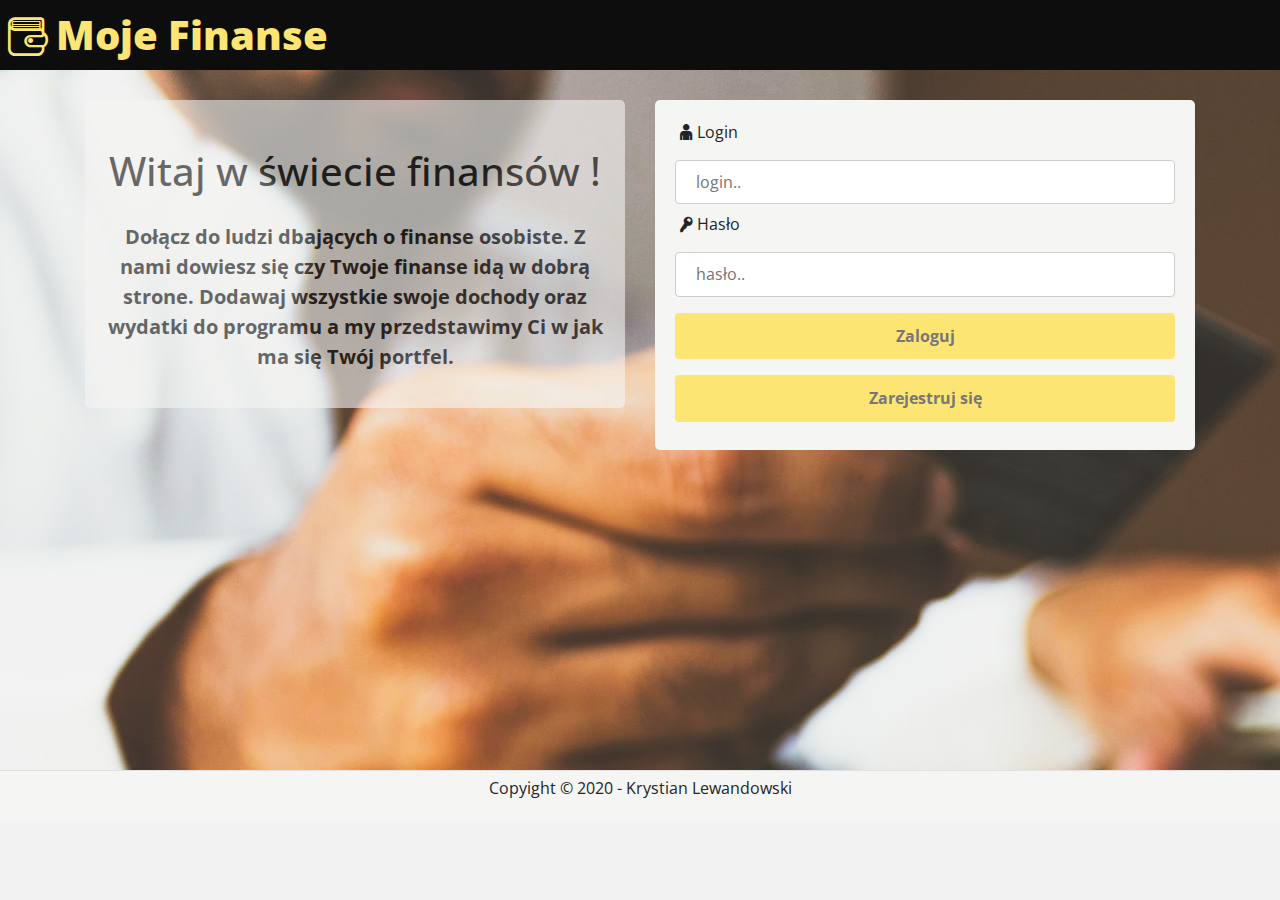
==== commit aeff2d73: "make response  layout" ====
--- a/index.html
+++ b/index.html
@@ -17,19 +17,9 @@
 </head>
 <body>
     <header>
-        <div class="container-fluid">
-                <div class="row">
-                    <div class="brand">
-                        <div class="col-2 col-md-2">
-                            <i class="icon-wallet"></i> 
-                        </div>
-                        <div class="col">
-                            <h1>Moje Finanse</h1>
-                        </div>
-                    </div>
-                    
-                </div>
-       </div>
+        <nav class="navbar_top">
+            <a href="#" class="navbar-brand"><i class="icon-wallet d-inline-block align-bottom"></i>Moje Finanse</a>
+        </nav> 
     </header>
     <main>
         <section class="wrapper">
@@ -37,12 +27,12 @@
                 <div class="row">
                     <div class="col-sm-6">
                         <section class="hello_panel"> 
-                            <span>
+                            
                                 <div class="discripton">
                                     <h1>Witaj w świecie finansów !</h1>
                                     <p>Dołącz do ludzi dbających o finanse osobiste. Z nami dowiesz się czy Twoje finanse idą w dobrą strone. Dodawaj wszystkie swoje dochody oraz wydatki do programu a my przedstawimy Ci w jak ma się Twój portfel.</p> 
                                 </div>
-                            </span>
+                            
                         </section>
                     </div>
                     <div class="col">
--- a/css/fontello.css
+++ b/css/fontello.css
@@ -59,7 +59,7 @@
 .icon-key:before { content: '\e801'; } /* '' */
 .icon-adult:before { content: '\e802'; } /* '' */
 .icon-user:before { content: '\e803'; } /* '' */
-.icon-wallet:before { content: '\e804'; font-size: 40px; margin-top: 16px; display: block;} /* '' */
+.icon-wallet:before { content: '\e804'; font-size: 40px; /*margin: 0.67em 0;*/} /* '' */
 .icon-home:before { content: '\e805'; } /* '' */
 .icon-calendar:before { content: '\e806'; } /* '' */
 .icon-phone:before { content: '\e807'; } /* '' */
--- a/style.css
+++ b/style.css
@@ -7,6 +7,20 @@
     font-size: 16px;
     font-family: 'Open Sans', sans-serif;
     background-color: rgb(242, 242, 242);
+}
+a:link {
+    text-decoration: none;
+}
+a:visited {
+    text-decoration: none;
+}
+.wrapper {
+    background-image: url(img/rupixen-com-Q59HmzK38eQ-unsplash-3.jpg);
+    min-height: 700px;
+}
+img {
+    max-width: 100%;
+    height: auto;
 }
 /* kolory:
 czarny 13 13 13
@@ -17,51 +31,57 @@
 */
 /* Header */
 header {
-    padding: 20px;
     background-color: rgb(13, 13, 13);
+    display: flex;
     color: rgb(253, 229, 116);
-    display: flex;
 }
 .discripton {
-    display: block;
     font-size: 20px;
     font-weight: 700;
     color: rgb(13 , 13, 13);
-    
-}
-
-span {
-    display: block;
     margin-top: 30px;
     border-radius: 5px;
     background-color: rgb(245, 245, 243);
     padding: 20px;
     opacity: 60%;
 }
+
 label {
     display: flex
 }
-.col-3 {
-    display: contents;
-}
-.col-md-2 {
-    display: contents;
-}
-.brand {
-    display: flex;
-}
+
 /* NAV */
 nav {
-    background-color: rgb(119, 119, 119);
+    width: 100%;
+    display: block;
+}
+.navbar_top a {
+    color: rgb(253, 229, 116);
+    display: flex;
+    font-size: 40px;
+    font-weight: 800;
+}
+nav h1 {
+    margin-left: 10px;
 }
 
 /* main */
 main {
-    min-height: 400px;
-    background-color: rgb(245, 245, 243);
-}
-.container {
     min-height: 700px;
+    background-color: rgb(245, 245, 243);
+    text-align: center;
+}
+.main_panel {
+    margin-top: 100px;
+    max-width: 70%;
+    margin-left: auto;
+    margin-right: auto;
+}
+.manage_panel {
+    width: 50%;
+    justify-content: center;
+    margin-left: auto;
+    margin-right: auto;
 }
 .log_panel {
     margin-top: 30px;
@@ -76,23 +96,53 @@
     background-color: rgb(245, 245, 243);
     padding: 20px;
 }
-.hello_panel {
+
+.heading {
+    justify-content: center;
+    width: 100%;
+    display: flex;
+    font-size: 30px;
+    font-weight: 600;
+    margin-bottom: 20px;
+}
+
+/*bilans panel*/
+.bilans_panel {
+    margin-left: auto;
+    margin-right: auto;
+    width: 100%;
     display: block;
-    align-items: center;
-}
-/*Section*/
-.wrapper {
-    background-image: url(img/rupixen-com-Q59HmzK38eQ-unsplash-3.jpg);
-}
-img {
-    max-width: 100%;
-    height: auto;
-}
+    border: 2px solid #ccc;
+    padding: 10px;
+    font-weight: 600;
+    max-height: 300px;
+    overflow: scroll;
+    
+}
+.income_box {
+    padding: 5px;
+    border: 1px solid #ccc;
+    background-color: rgb(127, 243, 177);
+    display: flex;
+}
+.expense_box {
+    padding: 5px;
+    border: 1px solid #ccc;
+    background-color: rgb(255, 148, 129);
+    display: flex;
+}
+.income_item {
+    width: 33%;
+}
+/*Main nav*/
+
 
 /*Inputy*/
+
 input[type=text], 
 input[type= password],
 input[type= email],
+input[type=date],
 select {
     width: 100%;
     padding: 12px 20px;
@@ -126,4 +176,78 @@
     text-align: center;
     padding: 5px 10px;
     margin: 0;
+}
+/* RWD */
+
+@media (max-width: 800px) {
+    .navbar_top a {
+        color: rgb(253, 229, 116);
+        display: flex;
+        font-size: 40px;
+        font-weight: 600;
+    }
+    .main_panel {
+        margin-top: 50px;
+        max-width: 90%;
+        margin-left: auto;
+        margin-right: auto;
+    }
+    .manage_panel {
+        width: 70%;
+        justify-content: center;
+        margin-left: auto;
+        margin-right: auto;
+    }
+
+}
+@media (max-width: 330px) {
+    .navbar_top a {
+        color: rgb(253, 229, 116);
+        display: block;
+        font-size: 20px;
+        font-weight: 600;
+    }
+    .main_panel {
+        margin-top: 50px;
+        max-width: 90%;
+        margin-left: auto;
+        margin-right: auto;
+    }
+    .heading {
+        display: flex;
+        font-size: 30px;
+        font-weight: 400;
+    }
+    .manage_panel {
+        width: 95%;
+        justify-content: center;
+        margin-left: auto;
+        margin-right: auto;
+    }
+}
+
+@media (max-width: 415px) {
+    .navbar_top a {
+        color: rgb(253, 229, 116);
+        display: flex;
+        font-size: 30px;
+        font-weight: 600;
+    }
+    .main_panel {
+        margin-top: 50px;
+        max-width: 90%;
+        margin-left: auto;
+        margin-right: auto;
+    }
+    .heading {
+    display: flex;
+    font-size: 30px;
+    font-weight: 400;
+    }
+    .manage_panel {
+        width: 90%;
+        justify-content: center;
+        margin-left: auto;
+        margin-right: auto;
+    }
 }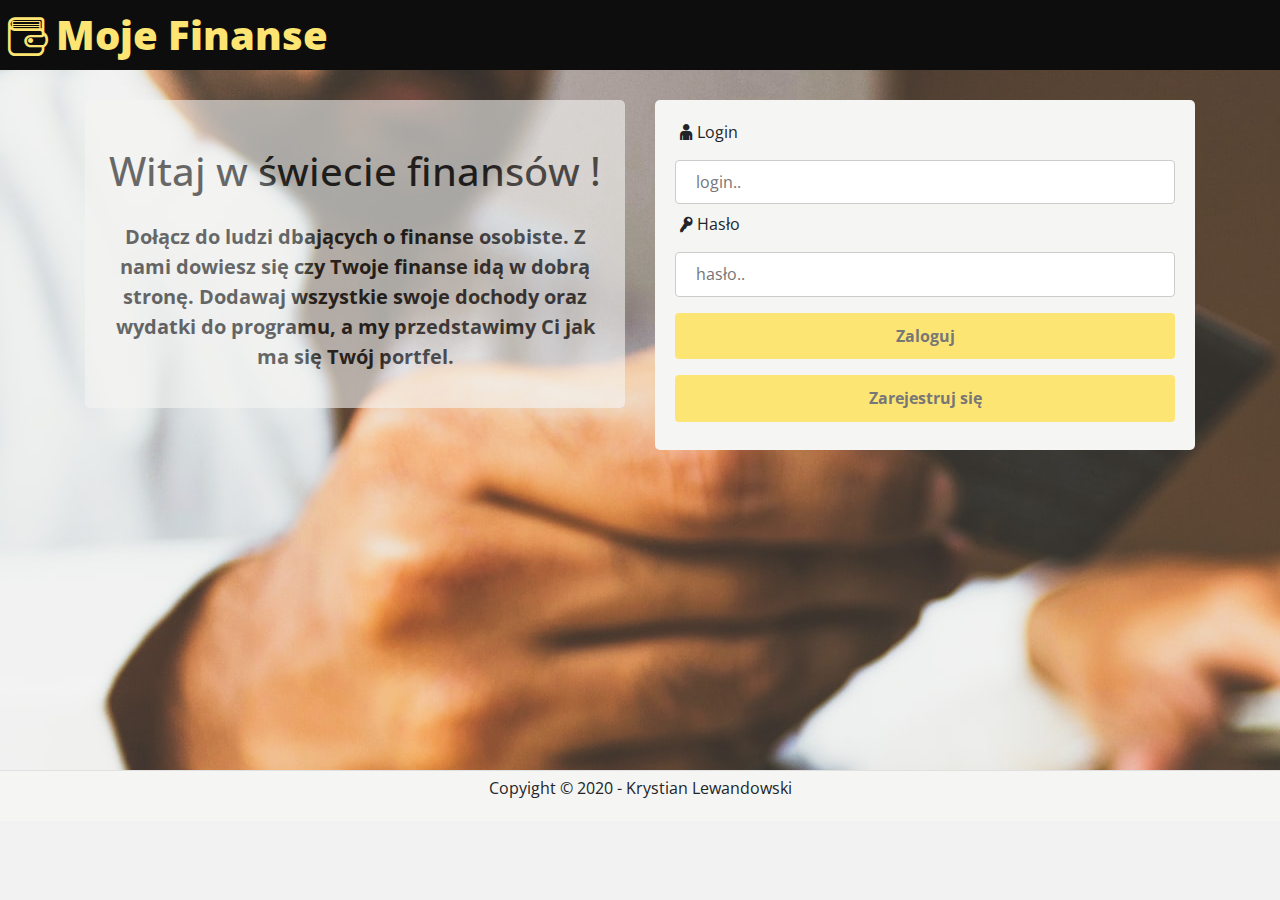
==== commit 92e6a95c: "fefactor" ====
--- a/index.html
+++ b/index.html
@@ -30,7 +30,7 @@
                             
                                 <div class="discripton">
                                     <h1>Witaj w świecie finansów !</h1>
-                                    <p>Dołącz do ludzi dbających o finanse osobiste. Z nami dowiesz się czy Twoje finanse idą w dobrą strone. Dodawaj wszystkie swoje dochody oraz wydatki do programu a my przedstawimy Ci w jak ma się Twój portfel.</p> 
+                                    <p>Dołącz do ludzi dbających o finanse osobiste. Z nami dowiesz się czy Twoje finanse idą w dobrą stronę. Dodawaj wszystkie swoje dochody oraz wydatki do programu, a my przedstawimy Ci jak ma się Twój portfel.</p> 
                                 </div>
                             
                         </section>
--- a/style.css
+++ b/style.css
@@ -74,6 +74,7 @@
 .main_panel {
     margin-top: 100px;
     max-width: 70%;
+    min-height: calc(100vh - 30px); 
     margin-left: auto;
     margin-right: auto;
 }
